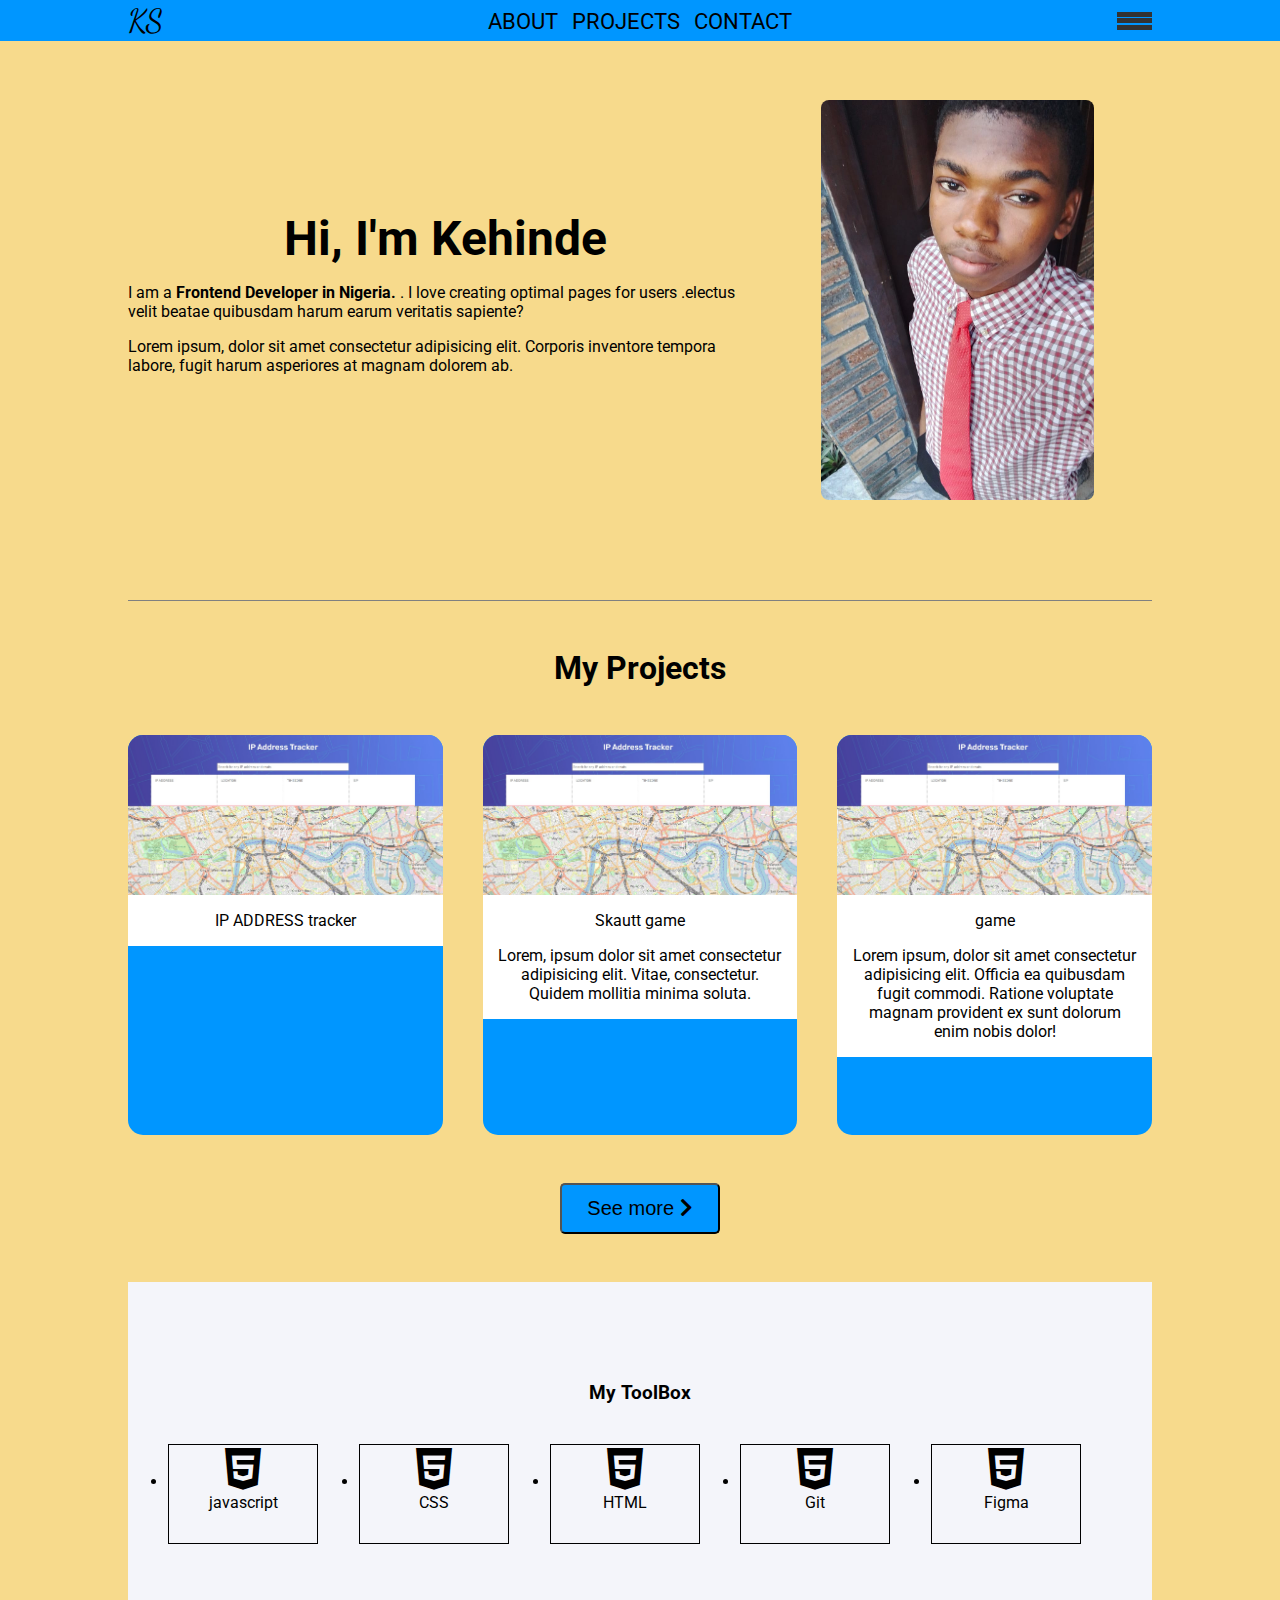
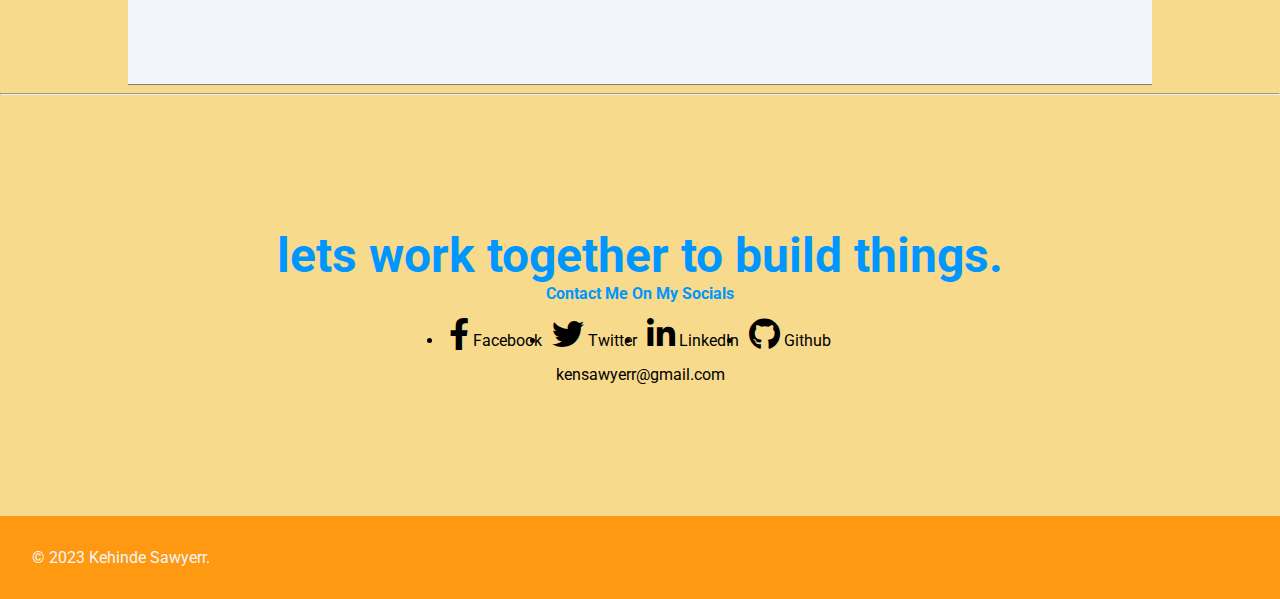
==== index.html @ 73af5ace "deleted:    HAPPY HAPPY HAPPY.png 	renamed:    heroImg2.jpeg -> Images/heroImg2.jpeg 	renamed:    he" ====
<html lang="en">
<head>
    <meta charset="UTF-8">
    <meta http-equiv="X-UA-Compatible" content="IE=edge">
    <meta name="viewport" content="width=device-width, initial-scale=1.0">
    <link
    rel="stylesheet"
    href="https://use.fontawesome.com/releases/v5.8.2/css/all.css"/>

    <link rel="apple-touch-icon" sizes="180x180" href="./favicon/apple-touch-icon.png">
<link rel="icon" type="image/png" sizes="32x32" href="./favicon/favicon-32x32.png">
<link rel="icon" type="image/png" sizes="16x16" href="./favicon/favicon-16x16.png">
<link rel="manifest" href="/site.webmanifest">
<link rel="preconnect" href="https://fonts.googleapis.com">
<link rel="preconnect" href="https://fonts.gstatic.com" crossorigin>
<link href="https://fonts.googleapis.com/css2?family=Dancing+Script&display=swap" rel="stylesheet">
 
    <title>Port</title>
    <link rel="stylesheet" href="style.css">
    <link rel="preconnect" href="https://fonts.googleapis.com">
<link rel="preconnect" href="https://fonts.gstatic.com" crossorigin>
<link href="https://fonts.googleapis.com/css2?family=Roboto&display=swap" rel="stylesheet">
</head>
<body>
   <header>
    <nav  class="navbar">
        
      <div class="container flex">
       <a href="index.html" class="logo">KS</a>
        <ul class="nav-list">
          <li><a href="index.html">About</a></li>
          <li><a href="projects.html">Projects</a></li>
          <li><a href="#Contact">Contact</a></li>
        </ul>
        <div class="nav-btn">
          <div class="bar1"></div>
          <div class="bar2"></div>
          <div class="bar3"></div>
        </div>
        
    </nav></header>



    <div class='container'>
     
    <section id="developer-intro" class="flex">
                <div class="developer-about">
            <h1>Hi, I'm Kehinde</h1>
            <p>I am a <b>Frontend Developer in Nigeria. </b>. I love creating optimal pages for users .electus velit beatae quibusdam harum earum veritatis sapiente? </p>

                <p>Lorem ipsum, dolor sit amet consectetur adipisicing elit. Corporis inventore tempora labore, fugit harum asperiores at magnam dolorem ab.</p>
                </div>
               
                <div class="slideContainer">
                      <div class="Slides">
                      <img src="Images/heroImg2.jpeg" class="hero-img">
                      </div>
                      
                      <div class="Slides"> <img src="Images/heroImg5.jpeg" class="hero-img"></div>
                 
                      <div class="Slides"> <img src="Images/heroImg4.jpeg" class="hero-img"></div>
                 
                </div>
                
                

    </section>


        <h3 id="project-header">My Projects</h3>

      <ul id="project-section">

                

                <li href="" class="project-preview"><img src="loremImg.jpg" alt="A project">
                  <div class="text"><p>IP ADDRESS tracker</p></div>
                
               
                </li>


                <li  class="project-preview"><img src="loremImg.jpg" alt="A project">
                  <div class="text">
                    <p>Skautt game</p>
                    <p>Lorem, ipsum dolor sit amet consectetur adipisicing elit. Vitae, consectetur. Quidem mollitia minima soluta.</p>    
                    </div>                   
                </li>


                    <li href=""  class="project-preview"><img src="loremImg.jpg" alt="A project">
                      <div class="text">
                        <p> game</p>
                      <p>Lorem ipsum, dolor sit amet consectetur adipisicing elit. Officia ea quibusdam fugit commodi. Ratione voluptate magnam provident ex sunt dolorum enim nobis dolor!</p>
                    </div>
                    </li>
                    
                    </ul>

            
   </div>

                <div class="center">
                <button><a href="projects.html">See more <i class="fas fa-chevron-right"></i></a></button>
                </div>
                
                
    
    </section>

   

    <section id="tools" class="container">
        <h3>My ToolBox</h3>
        <div class="tools-content">

          <ul class="grid">
            <li><i class="fab fa-html5"></i>
            <p>javascript</p>
            </li>

            
            <li><i class="fab fa-html5"></i>
              <p>CSS</p>
              </li>

              <li><i class="fab fa-html5"></i>
                <p>HTML</p>
                </li>
                <li><i class="fab fa-html5"></i>
                  <p>Git</p>
                  </li>
                  <li><i class="fab fa-html5"></i>
                    <p>Figma</p>
                    </li>
          </ul>
            

        
    </section>
     <hr>
   
   
    <section id="Contact"> 
        <h2>lets work together to build things.</h2>
        <h4>Contact me on my Socials</h4>
      <div class="social-icons">
         <ul>

         <li><a href="https://www.facebook.com/kehinde.sawyerr.50" target="_blank">
            <i class="fab fa-facebook-f"></i>
            Facebook</a></li> 

          <li><a href="https://twitter.com/kenniedman/" target="_blank">
            <i class="fab fa-twitter"></i>
           Twitter</a></li>
          
              
          <li><a href="https://www.linkedin.com/in/kehinde-sawyerr-49b738257/" target="_blank">
            <i class="fab fa-linkedin-in"></i>
          LinkedIn</a></li>

          <li><a href="https://github.com/kennsawyerr" target="_blank">
            <i class="fab fa-github"></i>
           Github</a></li>
          
         </ul>
         <div><a href="mailto:kensawyerr@gmail.com?subject=Question%20about%20your%20portfolio">kensawyerr@gmail.com</a></div>
            </div>
  
    </section>
    </div>

    <footer>
         &copy 2023 Kehinde Sawyerr.
    </footer>
    </div>
    <script src="index.js"></script>
</body>
</html>
---- style.css ----
/* Table Of contents */


/* Global Styles */
/* Utilities */
/* Slideshows */
/* Navigation Section */
/* TOOlbox */
/* Developer Section */


:root {
    --bg: #F4F5FA;
    --red: white;
    --yellow: #ff9912;
    --blue: #0096FF;
    --font-medium: 2rem;
    --font-logo: 'Dancing Script', cursive;
  }

  
  
  /* Global Styles */

  *, ::after, ::before {
    box-sizing: border-box;
  }

  nav{
    text-transform: uppercase;
  }
  
  body {
    margin: 0;
    padding: 0;
    /* background: linear-gradient(to top left, #33ccff 0%, #ffd26a 100%); */
    background-color: #f7da8c;
    font-family: 'Roboto', sans-serif;
  }
  
  html {
    scroll-behavior: smooth;
  }
  
  h1, h2, h3, h4, ul {
    padding: 0;
    margin: 0;
  }
  
  h1, h2, h3, h4 {
    text-align: center;
  }
  
  a {
    color: 0;
    text-decoration: none;
  }

  section{
    padding: 100px 0;
  }


  


  /* Utilities */

  .logo{
    font-family: var(--font-logo);
    font-size: var(--font-medium);
  }
  .flex {
    display: flex;
    justify-content: space-between;
    align-items: center;
    
  }
  
  .container {
    width: 80%;
    max-width: 1100px;
    margin: 0 auto;
  }

  header {
    position:fixed;
    top: 0;
    width: 100%;
    display: flex;
    justify-content: center;
    background-color: var(--bg);
  }

  /* Slideshows */

  .Slides{
    display: none;
    height: auto;
    width: 70%;
    margin: 0 auto;
    
  }

  .Slides img{
    width: 100%;
  }

  .slideContainer{
   width: 38%;
   padding: 0;
   margin: 0;
  }


  /* Slideshows ends */
  
  
  


  /* Navigation Section */

  .bar1, .bar2, .bar3{
  width: 35px;
  color: #000;
  background-color: #333;
  height: 5px;
  transition: 0.4s;
  }

  .change .bar1{
    transform: translate(11px) , rotate(45deg);
  }

  .change .bar1{
    opacity: 0;
  }

  .change .bar3{
    transform: translate(-11px) , rotate(45deg);
  }


  .nav-btn{
  display: grid;
  align-content: center;
  gap: 10%;
  }

  .navbar {
    display: none;
    position: fixed;
    top: 0;
    left: 0%;
    right: 0%;
    background-color: #0096FF;
    padding: 0.5px 0;
    margin: 0 auto;
    display: flex;
    justify-content: space-between;
  }
  
  nav button {
    width: fit-content;
    display: none;
    border-radius: 0;
    background-color: transparent;

  }
  nav button i {
    color: #000;
  }
  
   nav ul {
    box-sizing: border-box;
    list-style: none;
    display: flex;
    justify-content: flex-end;
  }
  
   nav li:hover {
    border: 0.5px dashed green;
  }
  
   nav li {
    padding: 3px;
    margin: 3px;
    font-size: 1.4rem;
    border: 1px solid transparent;
  }

  nav li:active{
    background-color: grey;
  }

  /* Toolbox */

  #tools{
    background-color: #F4F5FA;
  }

  /* Toolbox ends */
  
  /* Developer Section */
  h1 {
    font-size: 3rem;
  }
  
  .developer-about {
    width: 62%;
  }
  
  #developer-intro {
  
  }
  
  img {
    max-width: 100%;
  }
  
  /* Hero Image */
  .hero-img {
    border-radius: 8px;
    width: 50%;
    height: 400px;
    object-fit: cover;
  
  }
  
  .shortline {
    border-top: 20px solid var(--blue);
    width: 250px;
    padding-bottom: 3rem;
  }
  
  section {
    height: fit-content;
    width: 100%;
    border-bottom: 1px solid grey;
  }
  
  section:nth-of-type(2) {
    border-bottom: none;
  }
  
  h2 {
    color: var(--blue);
  }
  
  /* Projects */
  /* Projects */
  /* Projects */
  /* Projects */
  /* Projects */
  #project-header {
    font-size: 2rem;
    text-align: center;
    margin: 3rem;
  }
  
  .project-preview {
  background-color: white;
  /* box-shadow: 0px 8px 6px 0px black; */
  color: #fff;
  font-size: 2rem;
  text-align: center;
  display: flex;
  flex-direction: column;
  border-radius: 15px;
  height: 400px;
  min-height: 300px;
  background-color: #0096FF;
  }
  


  
  
  .project-preview img {  
    max-width: 100%;  
    object-fit: cover;
    max-height: 40%;
    min-height: 40%;
    border-radius: 15px 15px 0  0;
  }
  
  #project-section {
  display: grid;
  /* grid-template: repeat(1, 100%)/repeat(3, 1fr); */
  grid-template-columns: repeat(auto-fit, minmax(100px, 1fr));
  grid-auto-rows: auto;
  grid-gap: 40px;
  
 
}

/* 
viewLiveSiteh6 left 0
h2 left 0



languagesUsed left0  flex   view code right
*/

li{
  padding: 0;
  margin: 0;
}
  
  #project-section p
{  }

  .text{
    overflow: hidden;
    height: auto;
    margin: 0;
    padding: 0 12px;
    color:black;
    background-color: white;
    font-size: 16px;
  }

   /*  */
   /*  */
   /*  */
   /*  */
   /*  */
   /*  */

  @media (max-width: 900px) {
    #project-section {
      grid-template-columns: repeat(2, 1fr);
    }

    .slideContainer{
      width: 100%;
    }
  }
  
  @media (max-width: 480px) {
    #project-section {
      grid-template-columns: 1fr;
    }
    .slideContainer{
      width: 100%;
    }
  }
  
  
/* toolbox */

.grid{
  display: grid;
  /* grid-template: repeat(2, auto)/ repeat(5, 1fr); */
  grid-template-columns: repeat(auto-fit, minmax(100px, 1fr));
  grid-auto-rows: 100px;
  gap: 10px; 
  padding: 40px; 
  max-width: 1100px;
}

#tools img{
  margin:0  auto;
  margin-bottom: 0;
 border: 2px solid blue;
 object-fit: cover;
}

#tools p{
 
  text-align: center;
  margin: 0;
}

#tools li{
  border: 1px solid ;
  max-width: 150px;
  text-align: center;

}

 #tools .fab{
  font-size: 3rem;
}

/*  */
/*  */
/*  */
/*  */
  /* Project Page */
  #mainProject .flex {
    gap: 20%;
  }
  
  #mainProject .hero {
    width: 40%;
  }
  
  #mainProject .image-container {
    width: 70%;
    gap: 5%;
    box-shadow: 10px 10px 15px rgba(0, 0, 0, 0.2);
    border-top: 5px solid green;
    border-bottom: 5px solid #0096FF;
  }
  
  #mainProject .card {
    margin: 4rem 0;
  }
  
  #mainProject img {
    width: 100%;
  }
  
  button {
    padding: 12px;
    background-color: var(--blue);
    text-align: center;
    border-radius: 5px;
    color: var(--bg);
    font-size: 20px;
    margin: auto;
    width: 10rem;
  }
  
  .center {
    display: block;
    margin: 3rem auto;
    width: 10rem;
  }
  
  .space {
    margin-top: 4rem;
  }
  
/* Contact Section */
  #Contact {
    text-align: center;
    flex-grow: 1;
    margin: 2rem 0;
  }
  
  #Contact h2 {
    font-size: 3rem;
    text-align: center;
  }
  
  #Contact h4 {
    color: var(--blue);
    text-align: center;
    text-transform: capitalize;
  }
  
  .social-icons {
    overflow: none;
  }
  
  .fab {
    font-size: 2rem;
  }
  
  #Contact ul {
    padding: 10px 10px;
    margin: auto;
    display: flex;
    align-content: center;
    justify-content: center;
    flex-wrap: wrap;
  }
  
  #Contact li {
    padding: 5px;
  }

  /*Animation*/
  
.chevron:hover{
    background: var(--bg);
   /* transition: background 0.3s ease-out; */
}
  /* Footer */
  footer {
    width: 100%;
    padding: 2rem;
    background-color: var(--yellow);
    color: #F4F5FA;
  }


  


  /* Media Queries */
  @media screen and (max-width: 700px) {
    section {
      width: 100%;
      height: fit-content;
      margin: auto;

    }
  
    nav{
        display: flex;
        justify-content: space-between;
    }
    .nav-list{
      display: none;
    }

    #nav-btn {
        display: block;
        margin: 0;
        }

      .nav-list.active{
        display: block;
        position: absolute;
        background-color: var(--bg);
        width: 100%;
        left: 10px;
        top: 3rem;
        border: 1px solid ;
    
      }
  
    #mainProject {
      display: block;
    }
  
    #mainProject .image-container {
      width: 100%;
    }
  
   
  
    .container {
      margin: 0 auto;
    }
  
    .developer-about, #developer-intro img {
      width: 100%;
    }
  
  
    .flex {
      display: block;
     } /*
  
    #project-section {
      display: block;
      margin: auto;
    }
  
    #project-section img {
      width: 100%;
    }

    .project-preview img {
        height: calc(100% - 20%);
        width: 100%;
        object-fit: cover;
      }
  
    .project-preview {
      width: 100%;
      margin: 1rem auto ;
    } */
  
    .project-description {
      width: inherit;
    }
  
    #mainProject .hero {
      display: block;
      width: 100%;
    }
  }
  
  @media screen and (max-width: 900px) {
    .flex {
      display: block;
    }
  
    /* #project-section img {
     height: fit-content;
    } */
  
    .developer-about, #developer-intro img {
      width: 100%;
 }
    /* .project-preview img {
        height: fit-content;
        width: 100%;
        object-fit: cover;
      }  */
  }
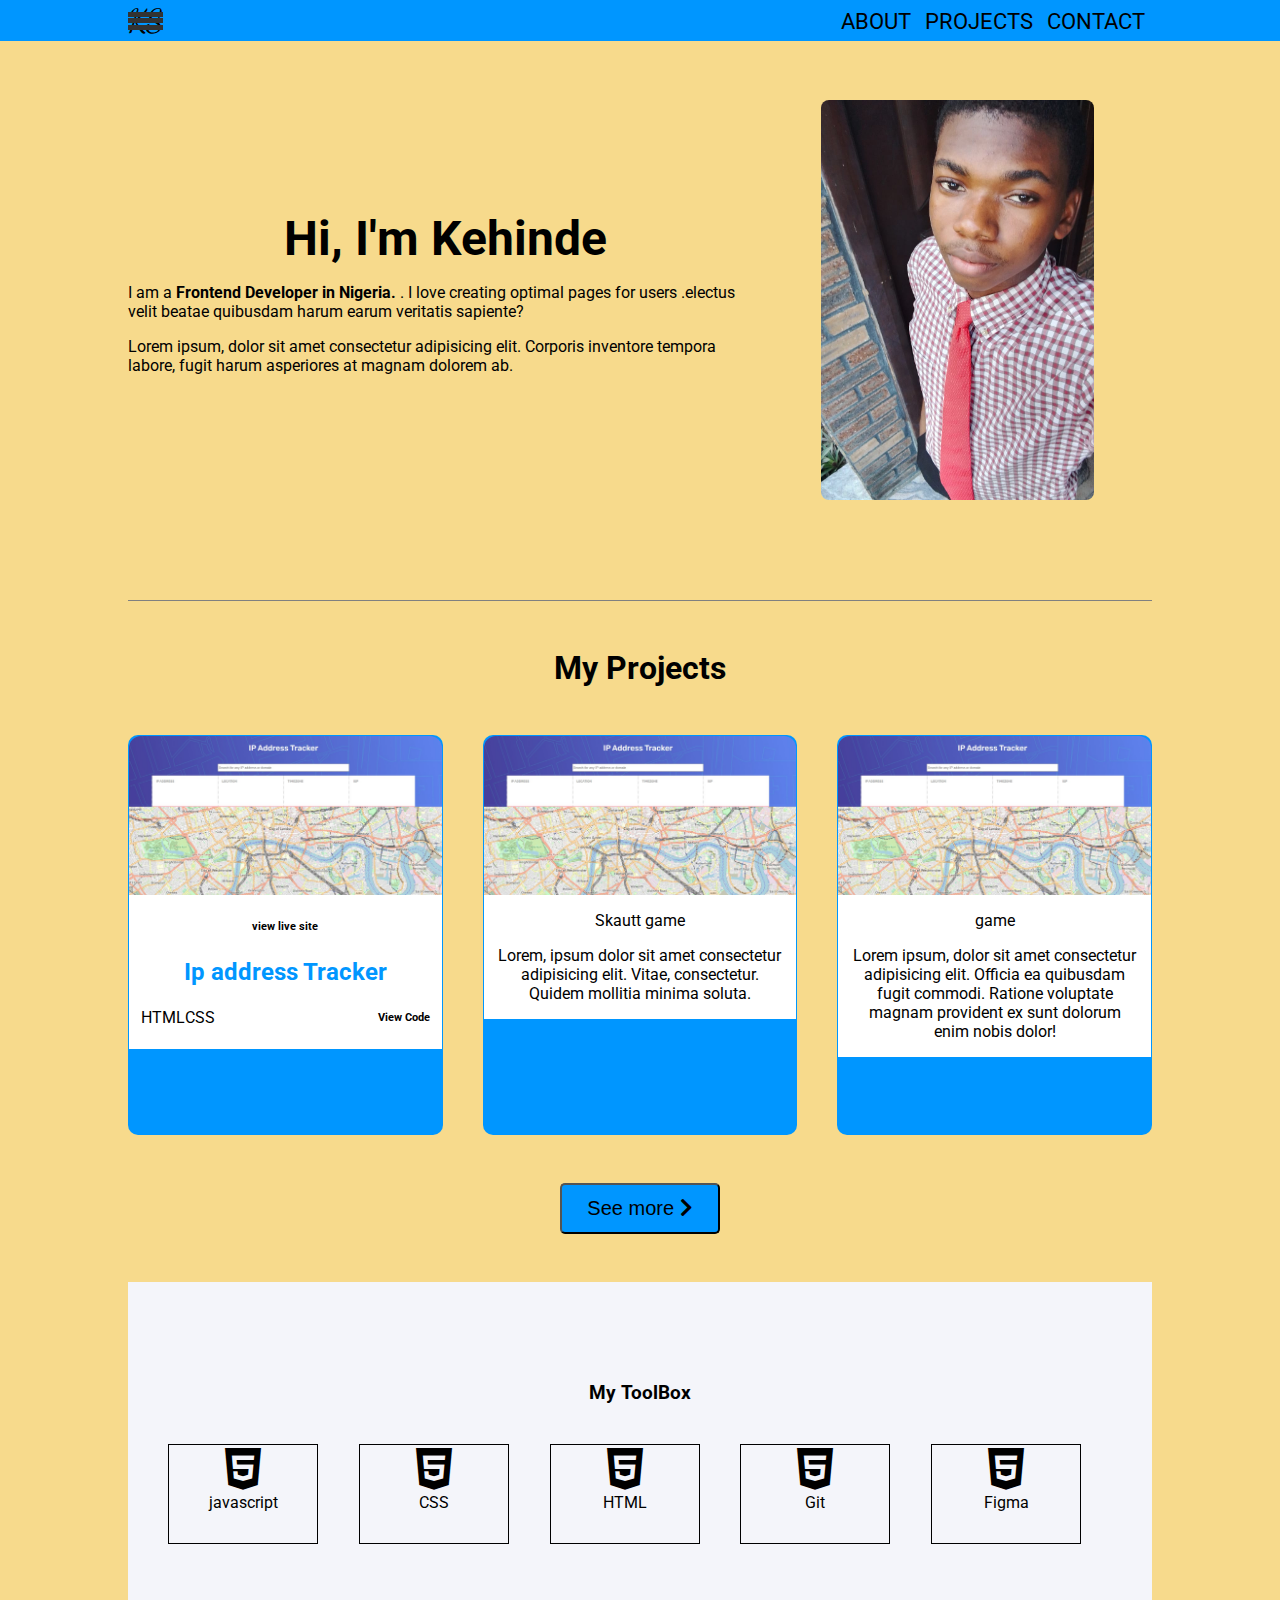
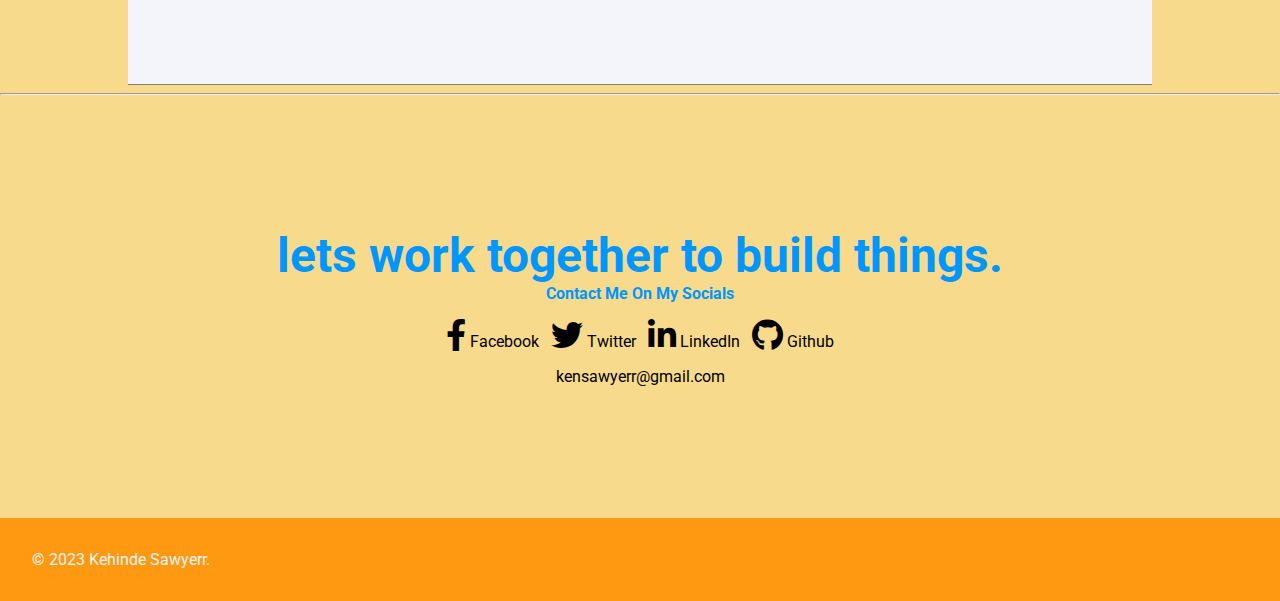
==== commit 8b4045a9: "modified:   index.html 	modified:   index.js modified:   style.css" ====
--- a/index.html
+++ b/index.html
@@ -74,14 +74,23 @@
 
                 
 
-                <li href="" class="project-preview"><img src="loremImg.jpg" alt="A project">
-                  <div class="text"><p>IP ADDRESS tracker</p></div>
-                
-               
+                <li href="" class="project-preview">
+                  <img src="Images/loremImg.jpg" alt="A project">
+
+                    <div class="text">
+                      <h6>view live site</h6>
+                      <h2>Ip address Tracker</h2>
+                      <div class="flex">
+                        <div class="html">HTML</div>
+                        <div class="css marginRight">CSS</div>
+
+                        <div class="codeLink"><h6>View Code</h6></div>
+                      </div>
+                    </div>
                 </li>
 
 
-                <li  class="project-preview"><img src="loremImg.jpg" alt="A project">
+                <li  class="project-preview"><img src="Images/loremImg.jpg" alt="A project">
                   <div class="text">
                     <p>Skautt game</p>
                     <p>Lorem, ipsum dolor sit amet consectetur adipisicing elit. Vitae, consectetur. Quidem mollitia minima soluta.</p>    
@@ -89,7 +98,7 @@
                 </li>
 
 
-                    <li href=""  class="project-preview"><img src="loremImg.jpg" alt="A project">
+                    <li href=""  class="project-preview"><img src="Images/loremImg.jpg" alt="A project">
                       <div class="text">
                         <p> game</p>
                       <p>Lorem ipsum, dolor sit amet consectetur adipisicing elit. Officia ea quibusdam fugit commodi. Ratione voluptate magnam provident ex sunt dolorum enim nobis dolor!</p>
--- a/style.css
+++ b/style.css
@@ -30,6 +30,10 @@
     text-transform: uppercase;
   }
   
+  img{
+    width: 100%;
+  }
+
   body {
     margin: 0;
     padding: 0;
@@ -37,9 +41,36 @@
     background-color: #f7da8c;
     font-family: 'Roboto', sans-serif;
   }
+
+
+  ul{
+    box-sizing: border-box;
+    list-style: none;
+  }
+
+  
+  li:hover {
+    border: 0.5px dashed green;
+  }
+  
+  li{
+    border: 1px solid transparent;
+  }
+  
+  
+  section {
+    height: fit-content;
+    width: 100%;
+    border-bottom: 1px solid grey;
+  }
+  
+  section:nth-of-type(2) {
+    border-bottom: none;
+  }
   
   html {
     scroll-behavior: smooth;
+    user-select: none;
   }
   
   h1, h2, h3, h4, ul {
@@ -62,7 +93,6 @@
 
 
   
-
 
   /* Utilities */
 
@@ -77,6 +107,9 @@
     
   }
   
+  .marginRight{
+    margin-right: auto;
+  }
   .container {
     width: 80%;
     max-width: 1100px;
@@ -92,6 +125,41 @@
     background-color: var(--bg);
   }
 
+
+
+     
+  /* Developer Section */
+  h1 {
+    font-size: 3rem;
+  }
+  
+  .developer-about {
+    width: 62%;
+  }
+  
+ 
+  .hero-img {
+    border-radius: 8px;
+    width: 50%;
+    height: 400px;
+    object-fit: cover;
+  
+  }
+  
+  .shortline {
+    border-top: 20px solid var(--blue);
+    width: 250px;
+    padding-bottom: 3rem;
+  }
+  
+  h2 {
+    color: var(--blue);
+  }
+  
+
+
+
+
   /* Slideshows */
 
   .Slides{
@@ -137,15 +205,17 @@
     opacity: 0;
   }
 
-  .change .bar3{
+.change .bar3{
     transform: translate(-11px) , rotate(45deg);
   }
 
 
   .nav-btn{
-  display: grid;
-  align-content: center;
-  gap: 10%;
+    display: none;
+    position: absolute;
+    display: grid;
+    align-content: center;
+    gap: 10%;
   }
 
   .navbar {
@@ -173,21 +243,16 @@
   }
   
    nav ul {
-    box-sizing: border-box;
-    list-style: none;
+   
     display: flex;
     justify-content: flex-end;
-  }
-  
-   nav li:hover {
-    border: 0.5px dashed green;
   }
   
    nav li {
     padding: 3px;
     margin: 3px;
     font-size: 1.4rem;
-    border: 1px solid transparent;
+    
   }
 
   nav li:active{
@@ -200,54 +265,45 @@
     background-color: #F4F5FA;
   }
 
+.grid{
+  display: grid;
+  /* grid-template: repeat(2, auto)/ repeat(5, 1fr); */
+  grid-template-columns: repeat(auto-fit, minmax(100px, 1fr));
+  grid-auto-rows: 100px;
+  gap: 10px; 
+  padding: 40px; 
+  max-width: 1100px;
+}
+
+#tools img{
+  margin:0  auto;
+  margin-bottom: 0;
+ border: 2px solid blue;
+ object-fit: cover;
+}
+
+#tools p{
+ 
+  text-align: center;
+  margin: 0;
+}
+
+#tools li{
+  border: 1px solid ;
+  max-width: 150px;
+  text-align: center;
+
+}
+
+ #tools .fab{
+  font-size: 3rem;
+}
+
   /* Toolbox ends */
-  
-  /* Developer Section */
-  h1 {
-    font-size: 3rem;
-  }
-  
-  .developer-about {
-    width: 62%;
-  }
-  
-  #developer-intro {
-  
-  }
-  
-  img {
-    max-width: 100%;
-  }
-  
-  /* Hero Image */
-  .hero-img {
-    border-radius: 8px;
-    width: 50%;
-    height: 400px;
-    object-fit: cover;
-  
-  }
-  
-  .shortline {
-    border-top: 20px solid var(--blue);
-    width: 250px;
-    padding-bottom: 3rem;
-  }
-  
-  section {
-    height: fit-content;
-    width: 100%;
-    border-bottom: 1px solid grey;
-  }
-  
-  section:nth-of-type(2) {
-    border-bottom: none;
-  }
-  
-  h2 {
-    color: var(--blue);
-  }
-  
+
+
+
+
   /* Projects */
   /* Projects */
   /* Projects */
@@ -261,13 +317,11 @@
   
   .project-preview {
   background-color: white;
-  /* box-shadow: 0px 8px 6px 0px black; */
   color: #fff;
-  font-size: 2rem;
   text-align: center;
   display: flex;
   flex-direction: column;
-  border-radius: 15px;
+  border-radius: 10px;
   height: 400px;
   min-height: 300px;
   background-color: #0096FF;
@@ -282,7 +336,7 @@
     object-fit: cover;
     max-height: 40%;
     min-height: 40%;
-    border-radius: 15px 15px 0  0;
+    border-radius: 12px 12px 0  0;
   }
   
   #project-section {
@@ -304,13 +358,11 @@
 languagesUsed left0  flex   view code right
 */
 
-li{
+#project-section li{
   padding: 0;
   margin: 0;
 }
   
-  #project-section p
-{  }
 
   .text{
     overflow: hidden;
@@ -349,46 +401,14 @@
   }
   
   
-/* toolbox */
-
-.grid{
-  display: grid;
-  /* grid-template: repeat(2, auto)/ repeat(5, 1fr); */
-  grid-template-columns: repeat(auto-fit, minmax(100px, 1fr));
-  grid-auto-rows: 100px;
-  gap: 10px; 
-  padding: 40px; 
-  max-width: 1100px;
-}
-
-#tools img{
-  margin:0  auto;
-  margin-bottom: 0;
- border: 2px solid blue;
- object-fit: cover;
-}
-
-#tools p{
- 
-  text-align: center;
-  margin: 0;
-}
-
-#tools li{
-  border: 1px solid ;
-  max-width: 150px;
-  text-align: center;
-
-}
-
- #tools .fab{
-  font-size: 3rem;
-}
+
 
 /*  */
 /*  */
 /*  */
 /*  */
+
+
   /* Project Page */
   #mainProject .flex {
     gap: 20%;
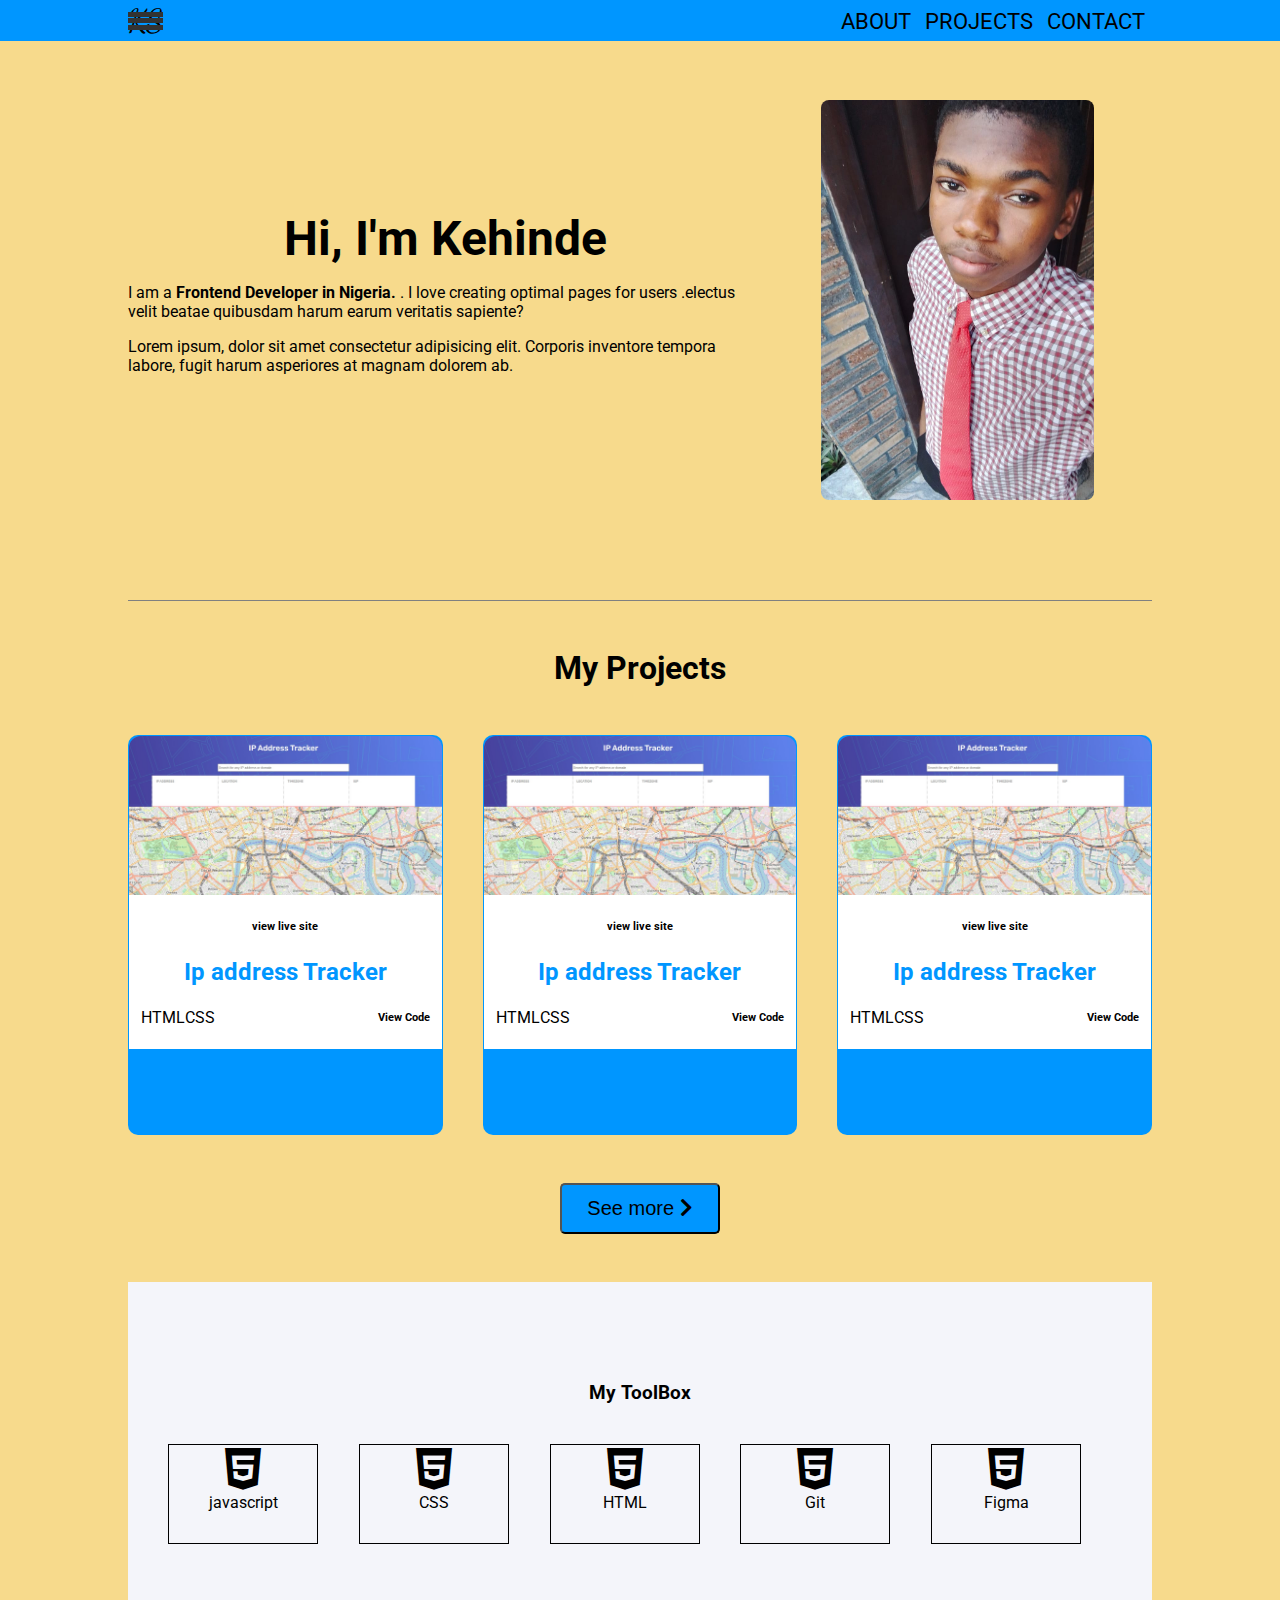
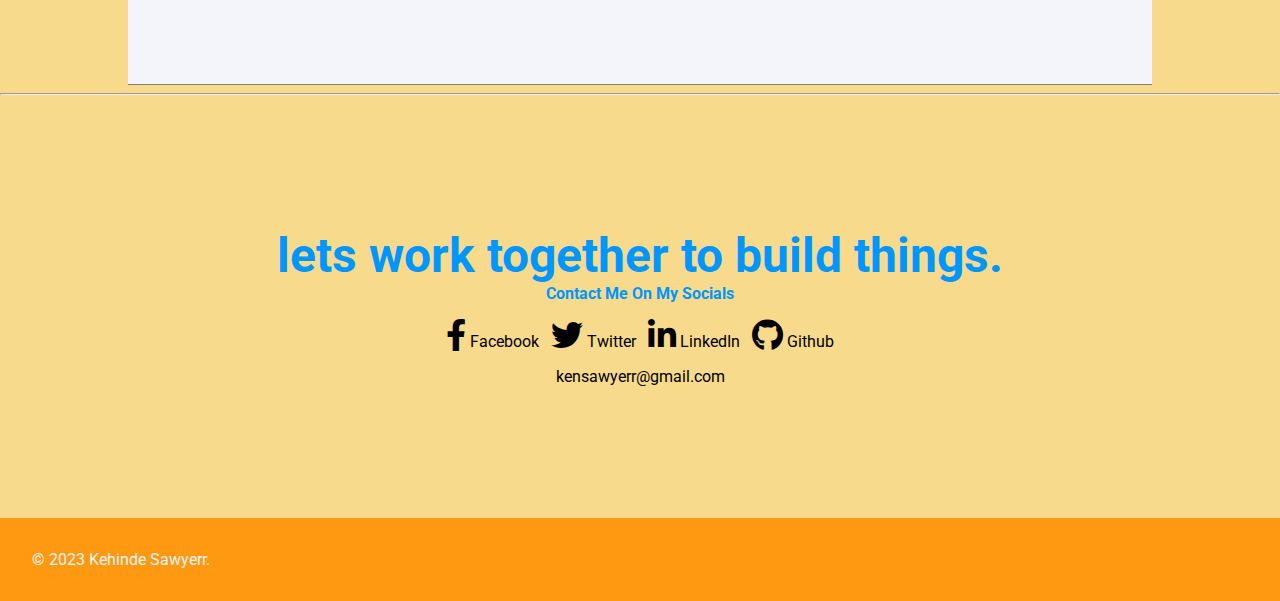
==== commit ec1742f5: "modified:   index.html" ====
--- a/index.html
+++ b/index.html
@@ -92,16 +92,29 @@
 
                 <li  class="project-preview"><img src="Images/loremImg.jpg" alt="A project">
                   <div class="text">
-                    <p>Skautt game</p>
-                    <p>Lorem, ipsum dolor sit amet consectetur adipisicing elit. Vitae, consectetur. Quidem mollitia minima soluta.</p>    
-                    </div>                   
+                    <h6>view live site</h6>
+                    <h2>Ip address Tracker</h2>
+                    <div class="flex">
+                      <div class="html">HTML</div>
+                      <div class="css marginRight">CSS</div>
+
+                      <div class="codeLink"><h6>View Code</h6></div>
+                    </div>
+                  </div>               
                 </li>
 
 
                     <li href=""  class="project-preview"><img src="Images/loremImg.jpg" alt="A project">
                       <div class="text">
-                        <p> game</p>
-                      <p>Lorem ipsum, dolor sit amet consectetur adipisicing elit. Officia ea quibusdam fugit commodi. Ratione voluptate magnam provident ex sunt dolorum enim nobis dolor!</p>
+                        <h6>view live site</h6>
+                        <h2>Ip address Tracker</h2>
+                        <div class="flex">
+                          <div class="html">HTML</div>
+                          <div class="css marginRight">CSS</div>
+  
+                          <div class="codeLink"><h6>View Code</h6></div>
+                        </div>
+                      </div>
                     </div>
                     </li>
                     
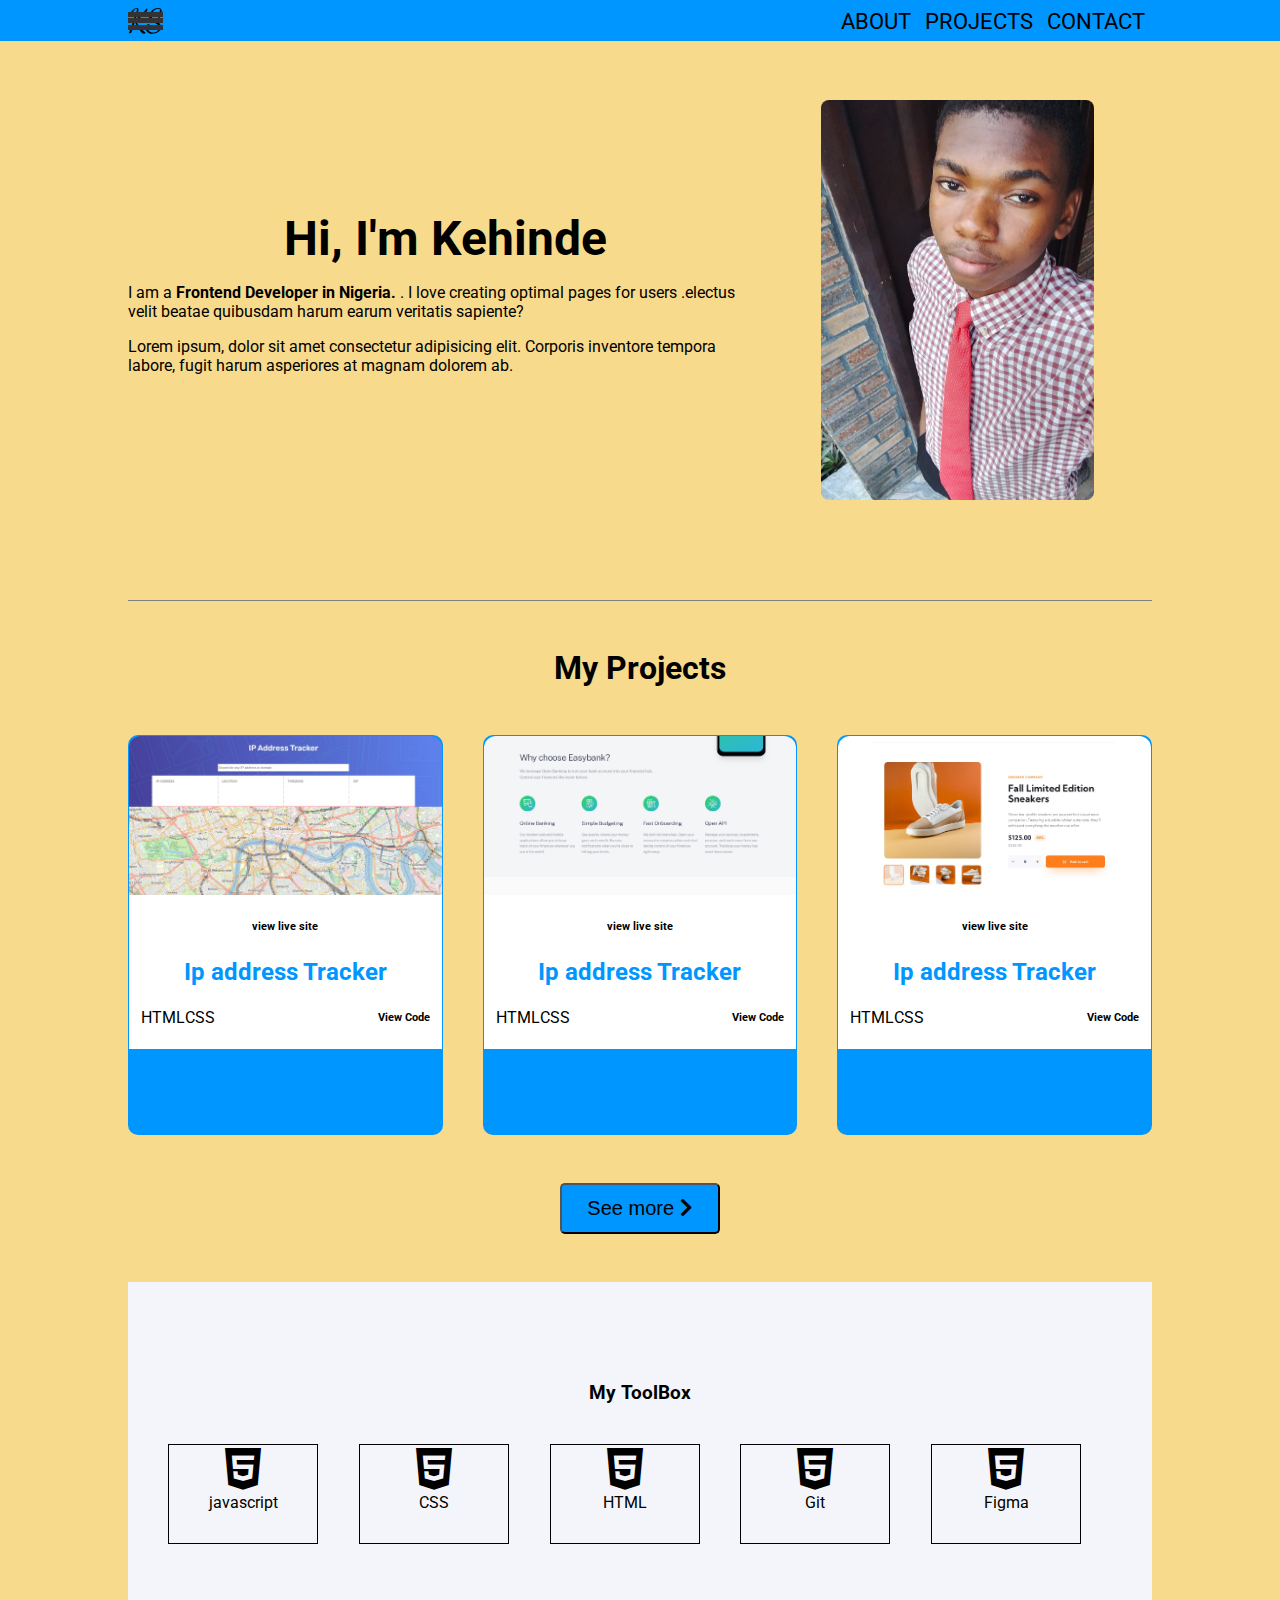
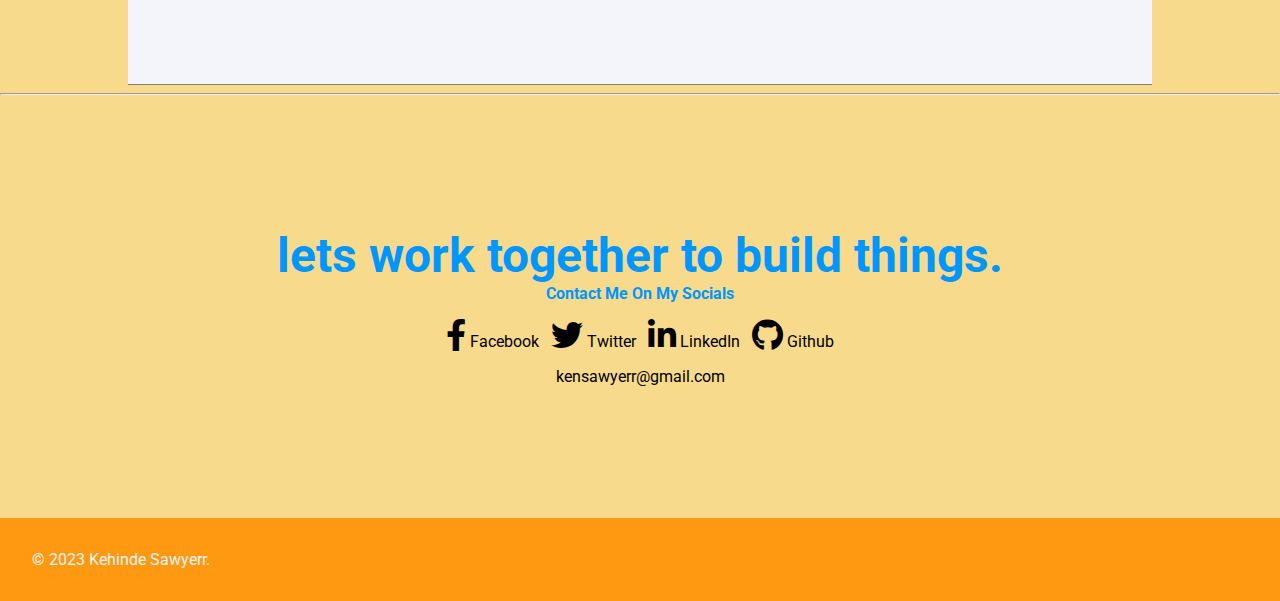
==== commit 2a563e29: "new file:   Images/desktop-design.jpg 	new file:   Images/desktop-design2.jpg 	modified:   index.htm" ====
--- a/index.html
+++ b/index.html
@@ -90,7 +90,7 @@
                 </li>
 
 
-                <li  class="project-preview"><img src="Images/loremImg.jpg" alt="A project">
+                <li  class="project-preview"><img src="Images/desktop-design2.jpg" alt="A project">
                   <div class="text">
                     <h6>view live site</h6>
                     <h2>Ip address Tracker</h2>
@@ -104,7 +104,7 @@
                 </li>
 
 
-                    <li href=""  class="project-preview"><img src="Images/loremImg.jpg" alt="A project">
+                    <li href=""  class="project-preview"><img src="Images/desktop-design.jpg" alt="A project">
                       <div class="text">
                         <h6>view live site</h6>
                         <h2>Ip address Tracker</h2>
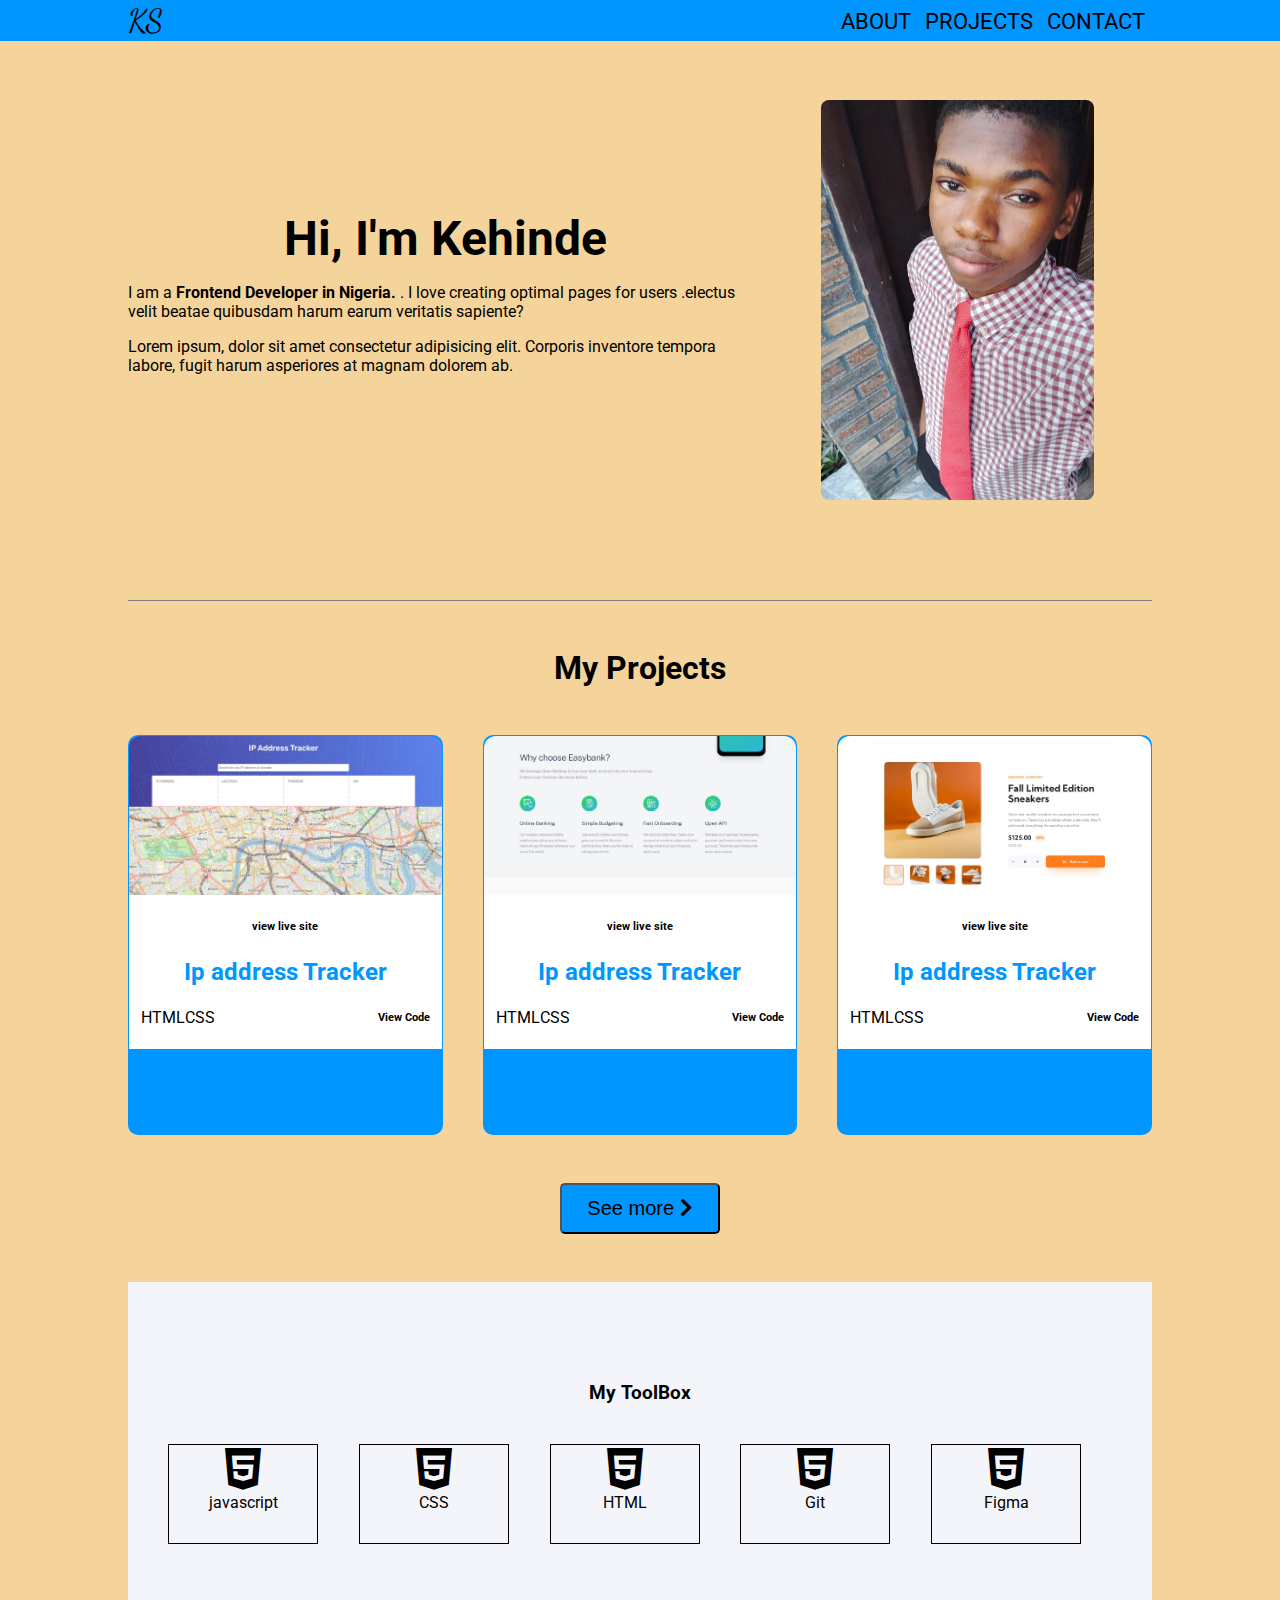
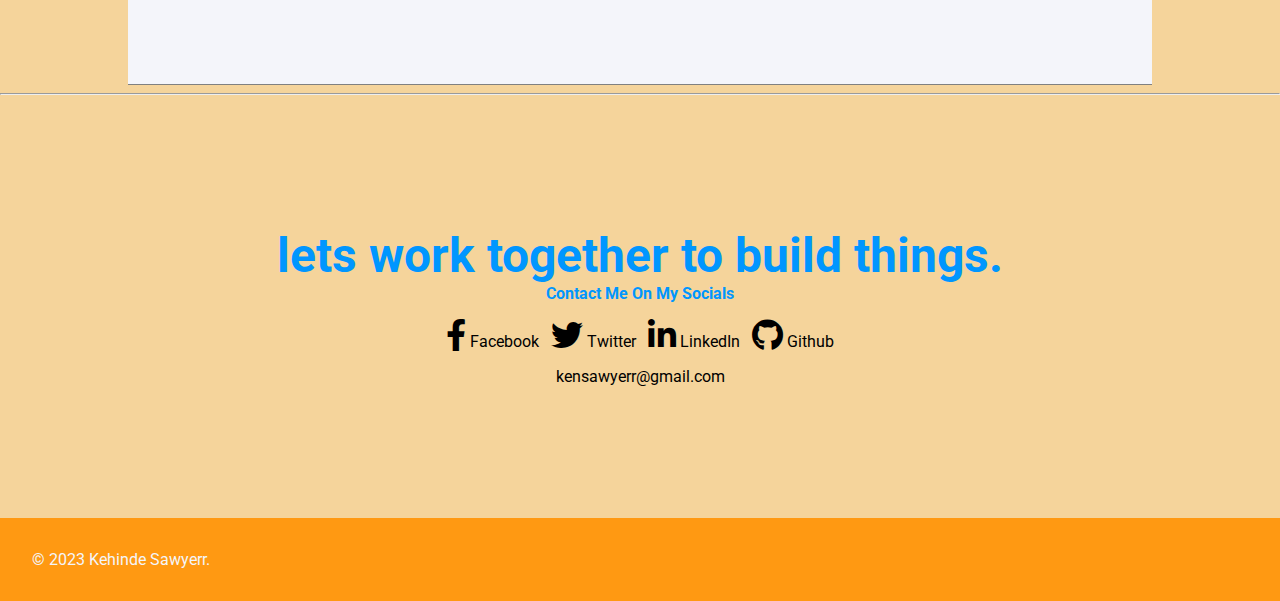
==== commit 53a9afdf: "modified:   index.html 	modified:   style.css" ====
--- a/index.html
+++ b/index.html
@@ -32,7 +32,7 @@
           <li><a href="projects.html">Projects</a></li>
           <li><a href="#Contact">Contact</a></li>
         </ul>
-        <div class="nav-btn">
+        <div id="nav-btn" class="nav-btn"> 
           <div class="bar1"></div>
           <div class="bar2"></div>
           <div class="bar3"></div>
--- a/style.css
+++ b/style.css
@@ -38,7 +38,7 @@
     margin: 0;
     padding: 0;
     /* background: linear-gradient(to top left, #33ccff 0%, #ffd26a 100%); */
-    background-color: #f7da8c;
+    background-color: rgba(235, 169, 55,0.5);
     font-family: 'Roboto', sans-serif;
   }
 
@@ -211,7 +211,7 @@
 
 
   .nav-btn{
-    display: none;
+    visibility: hidden;
     position: absolute;
     display: grid;
     align-content: center;
@@ -532,6 +532,9 @@
     #nav-btn {
         display: block;
         margin: 0;
+        visibility: unset;
+        right: 5px;
+        top: 14px;
         }
 
       .nav-list.active{
@@ -615,5 +618,13 @@
         width: 100%;
         object-fit: cover;
       }  */
+      
+    #nav-btn {
+      display: block;
+      margin: 0;
+      visibility: unset;
+      right: 5px;
+      top: 14px;
+      }
   }
   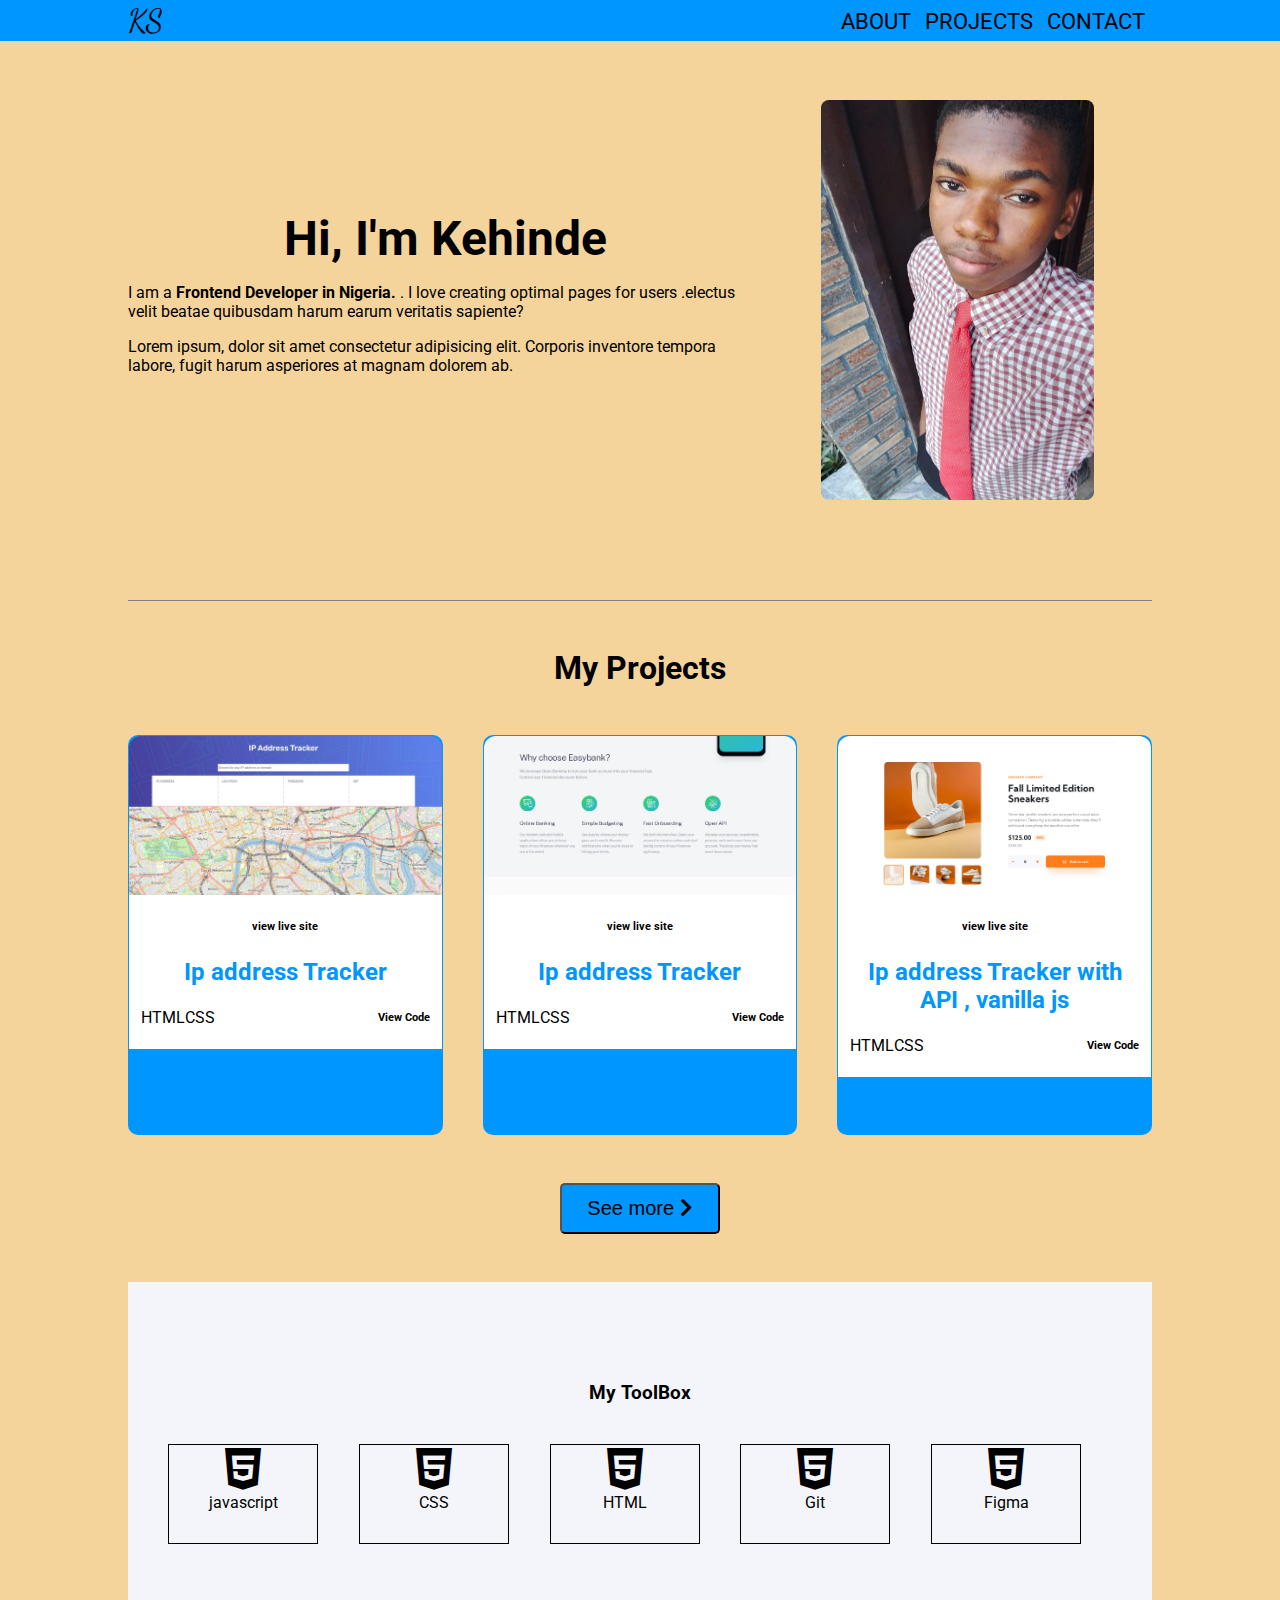
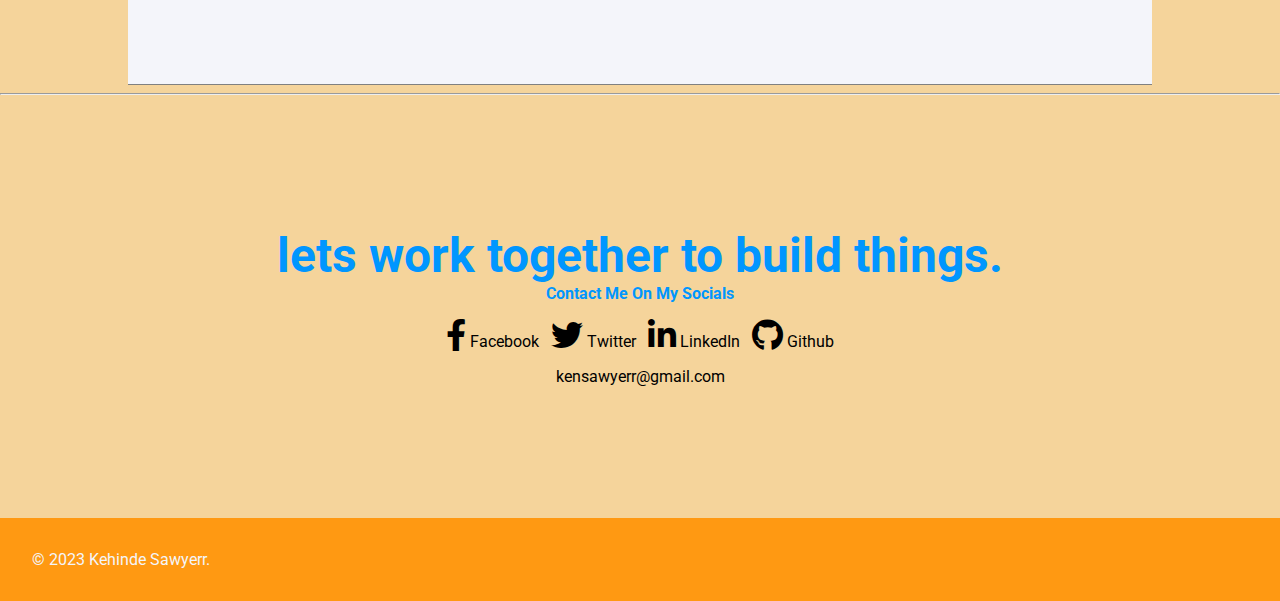
==== commit f329d9e7: "modified:   index.html 	modified:   style.css" ====
--- a/index.html
+++ b/index.html
@@ -107,7 +107,7 @@
                     <li href=""  class="project-preview"><img src="Images/desktop-design.jpg" alt="A project">
                       <div class="text">
                         <h6>view live site</h6>
-                        <h2>Ip address Tracker</h2>
+                        <h2>Ip address Tracker with API , vanilla js</h2>
                         <div class="flex">
                           <div class="html">HTML</div>
                           <div class="css marginRight">CSS</div>
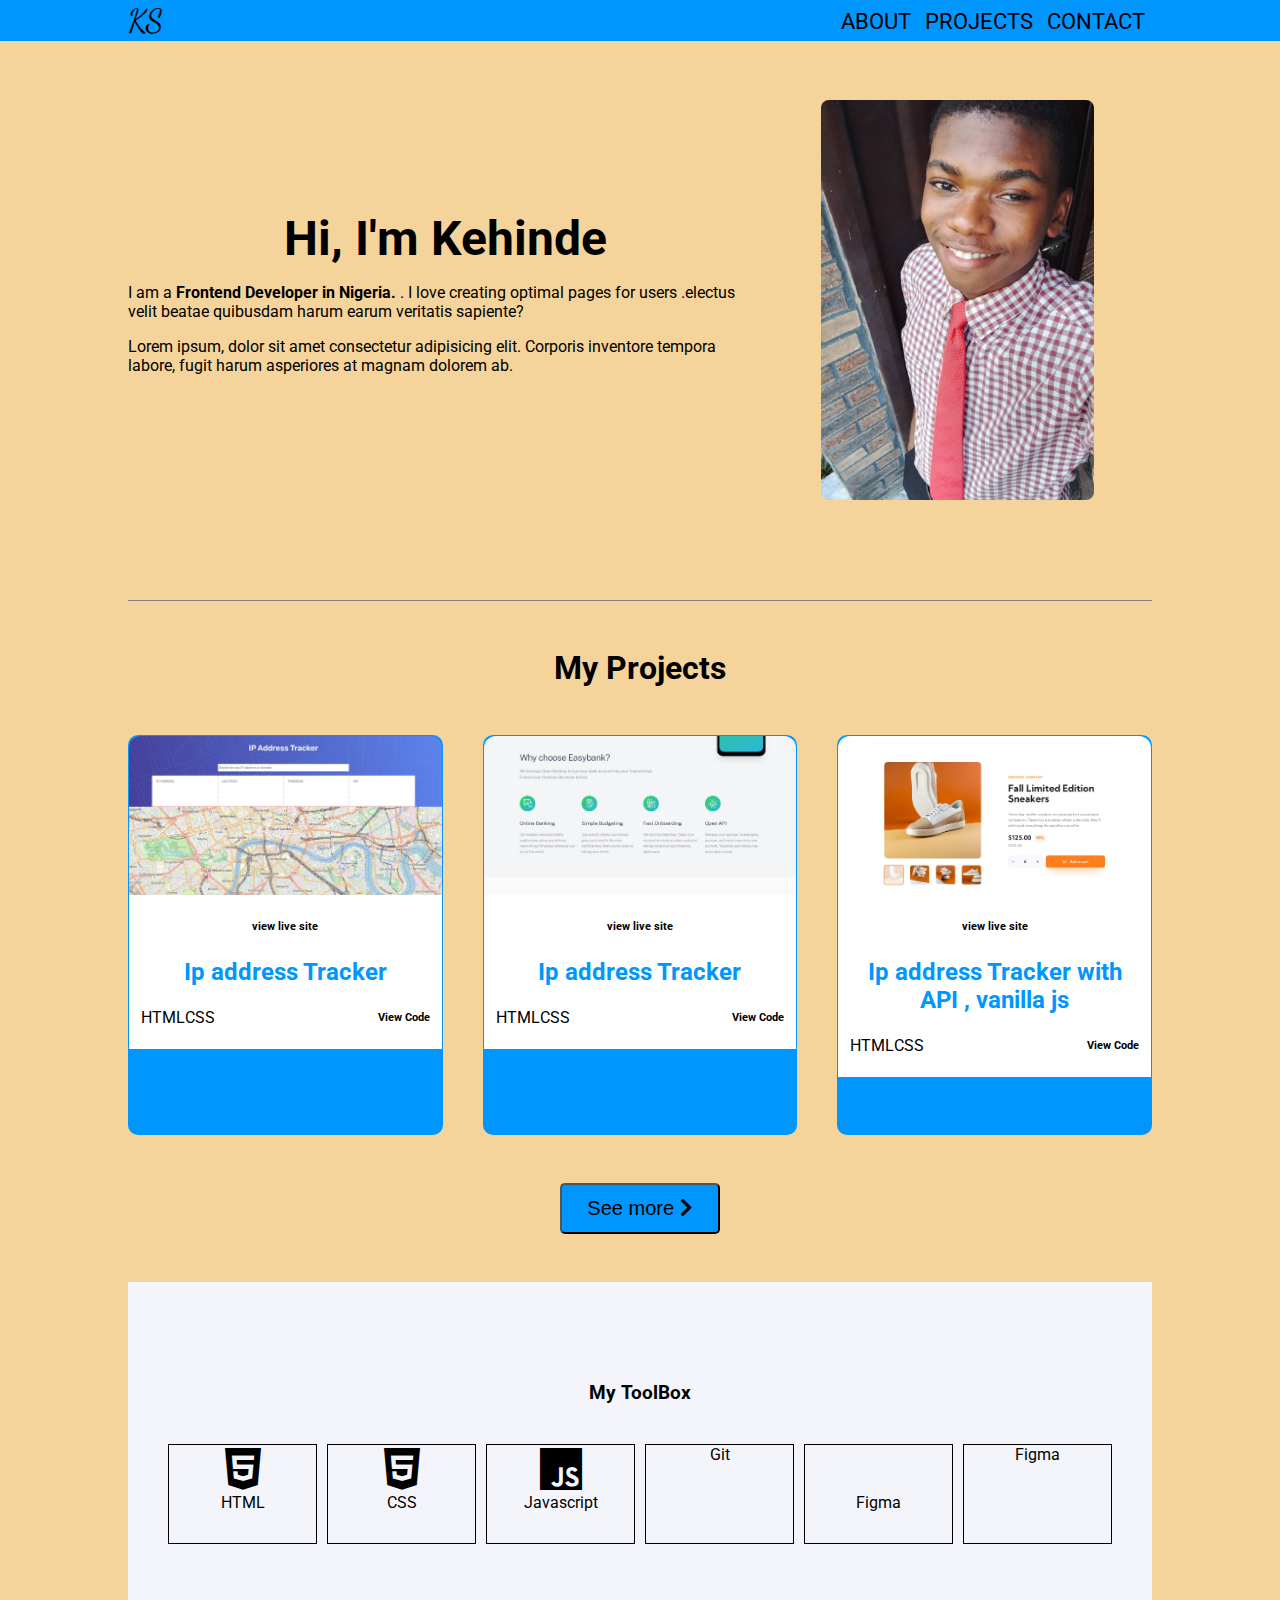
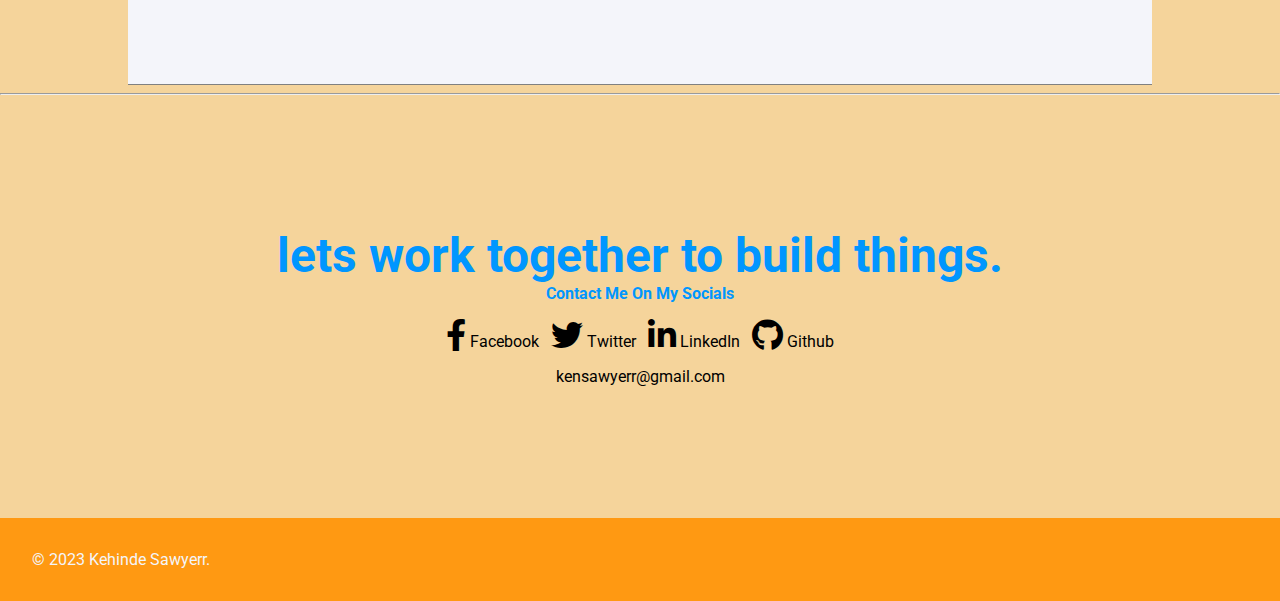
==== commit 04db8df6: "modified:   index.html 	modified:   style.css" ====
--- a/index.html
+++ b/index.html
@@ -6,6 +6,8 @@
     <link
     rel="stylesheet"
     href="https://use.fontawesome.com/releases/v5.8.2/css/all.css"/>
+    
+    <link rel="stylesheet" href="https://icons8.com/icon/40253/jquery">
 
     <link rel="apple-touch-icon" sizes="180x180" href="./favicon/apple-touch-icon.png">
 <link rel="icon" type="image/png" sizes="32x32" href="./favicon/favicon-32x32.png">
@@ -53,9 +55,7 @@
                 </div>
                
                 <div class="slideContainer">
-                      <div class="Slides">
-                      <img src="Images/heroImg2.jpeg" class="hero-img">
-                      </div>
+                     
                       
                       <div class="Slides"> <img src="Images/heroImg5.jpeg" class="hero-img"></div>
                  
@@ -139,7 +139,7 @@
 
           <ul class="grid">
             <li><i class="fab fa-html5"></i>
-            <p>javascript</p>
+            <p>HTML</p>
             </li>
 
             
@@ -147,13 +147,16 @@
               <p>CSS</p>
               </li>
 
-              <li><i class="fab fa-html5"></i>
-                <p>HTML</p>
+              <li><i class="fab fa-js"></i>
+                <p>Javascript</p>
                 </li>
-                <li><i class="fab fa-html5"></i>
+                <li><i class="fab fa-cs"></i>
                   <p>Git</p>
                   </li>
-                  <li><i class="fab fa-html5"></i>
+                  <li><i class="fab fa-code"></i>
+                    <p>Figma</p>
+                    </li>
+                  <li><i class="fab fa-jquery"></i>
                     <p>Figma</p>
                     </li>
           </ul>
--- a/style.css
+++ b/style.css
@@ -267,7 +267,6 @@
 
 .grid{
   display: grid;
-  /* grid-template: repeat(2, auto)/ repeat(5, 1fr); */
   grid-template-columns: repeat(auto-fit, minmax(100px, 1fr));
   grid-auto-rows: 100px;
   gap: 10px; 
@@ -530,7 +529,7 @@
     }
 
     #nav-btn {
-        display: block;
+      
         margin: 0;
         visibility: unset;
         right: 5px;
@@ -569,27 +568,7 @@
   
     .flex {
       display: block;
-     } /*
-  
-    #project-section {
-      display: block;
-      margin: auto;
-    }
-  
-    #project-section img {
-      width: 100%;
-    }
-
-    .project-preview img {
-        height: calc(100% - 20%);
-        width: 100%;
-        object-fit: cover;
-      }
-  
-    .project-preview {
-      width: 100%;
-      margin: 1rem auto ;
-    } */
+     } 
   
     .project-description {
       width: inherit;
@@ -620,7 +599,7 @@
       }  */
       
     #nav-btn {
-      display: block;
+    
       margin: 0;
       visibility: unset;
       right: 5px;
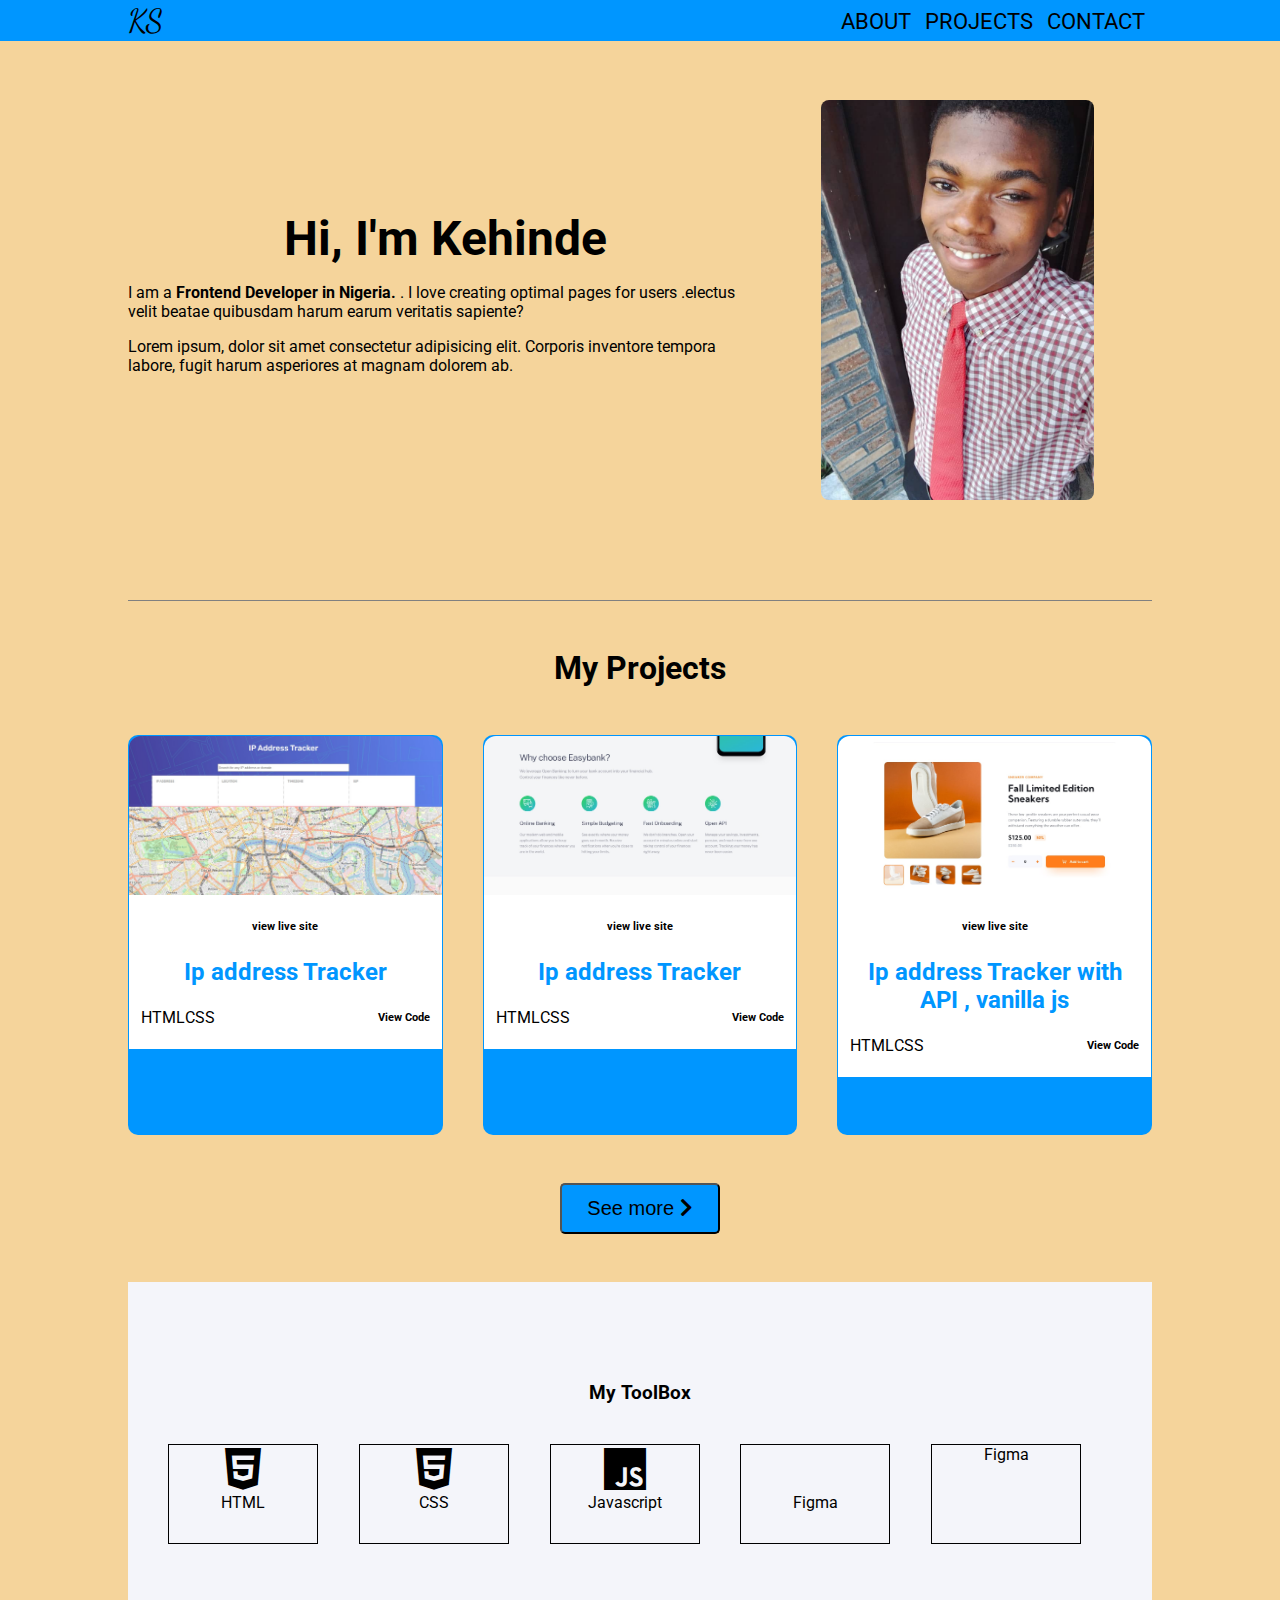
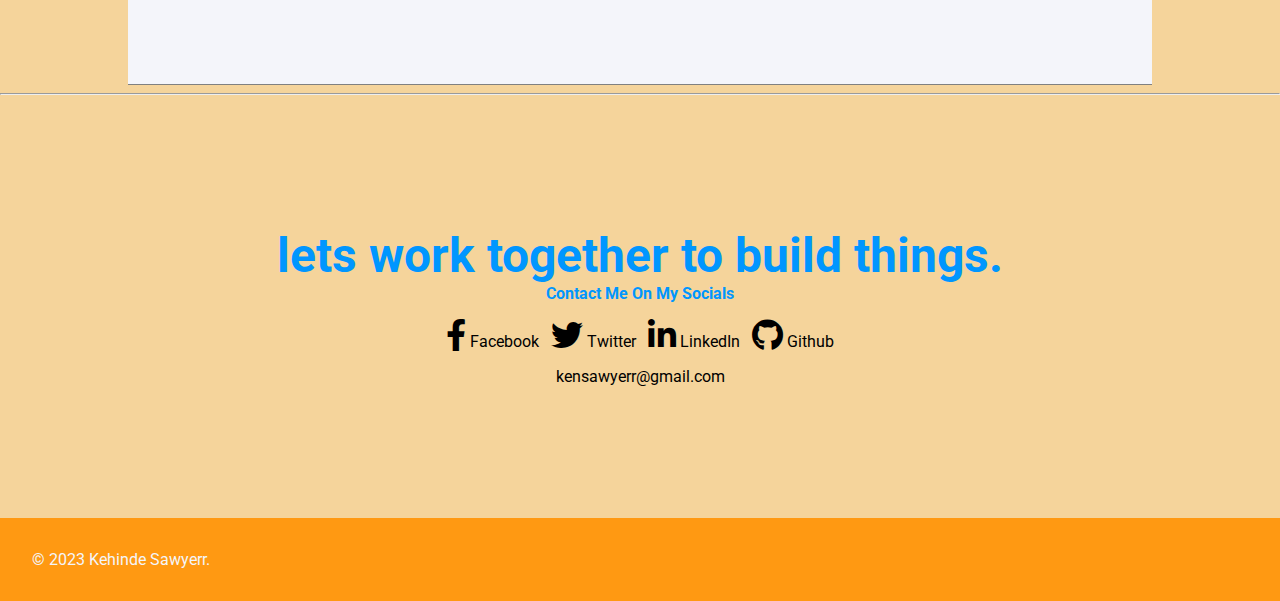
==== commit 959c7e67: "modified:   index.html" ====
--- a/index.html
+++ b/index.html
@@ -150,9 +150,9 @@
               <li><i class="fab fa-js"></i>
                 <p>Javascript</p>
                 </li>
-                <li><i class="fab fa-cs"></i>
+                <!-- <li><i class="fab fa-cs"></i>
                   <p>Git</p>
-                  </li>
+                  </li> -->
                   <li><i class="fab fa-code"></i>
                     <p>Figma</p>
                     </li>
